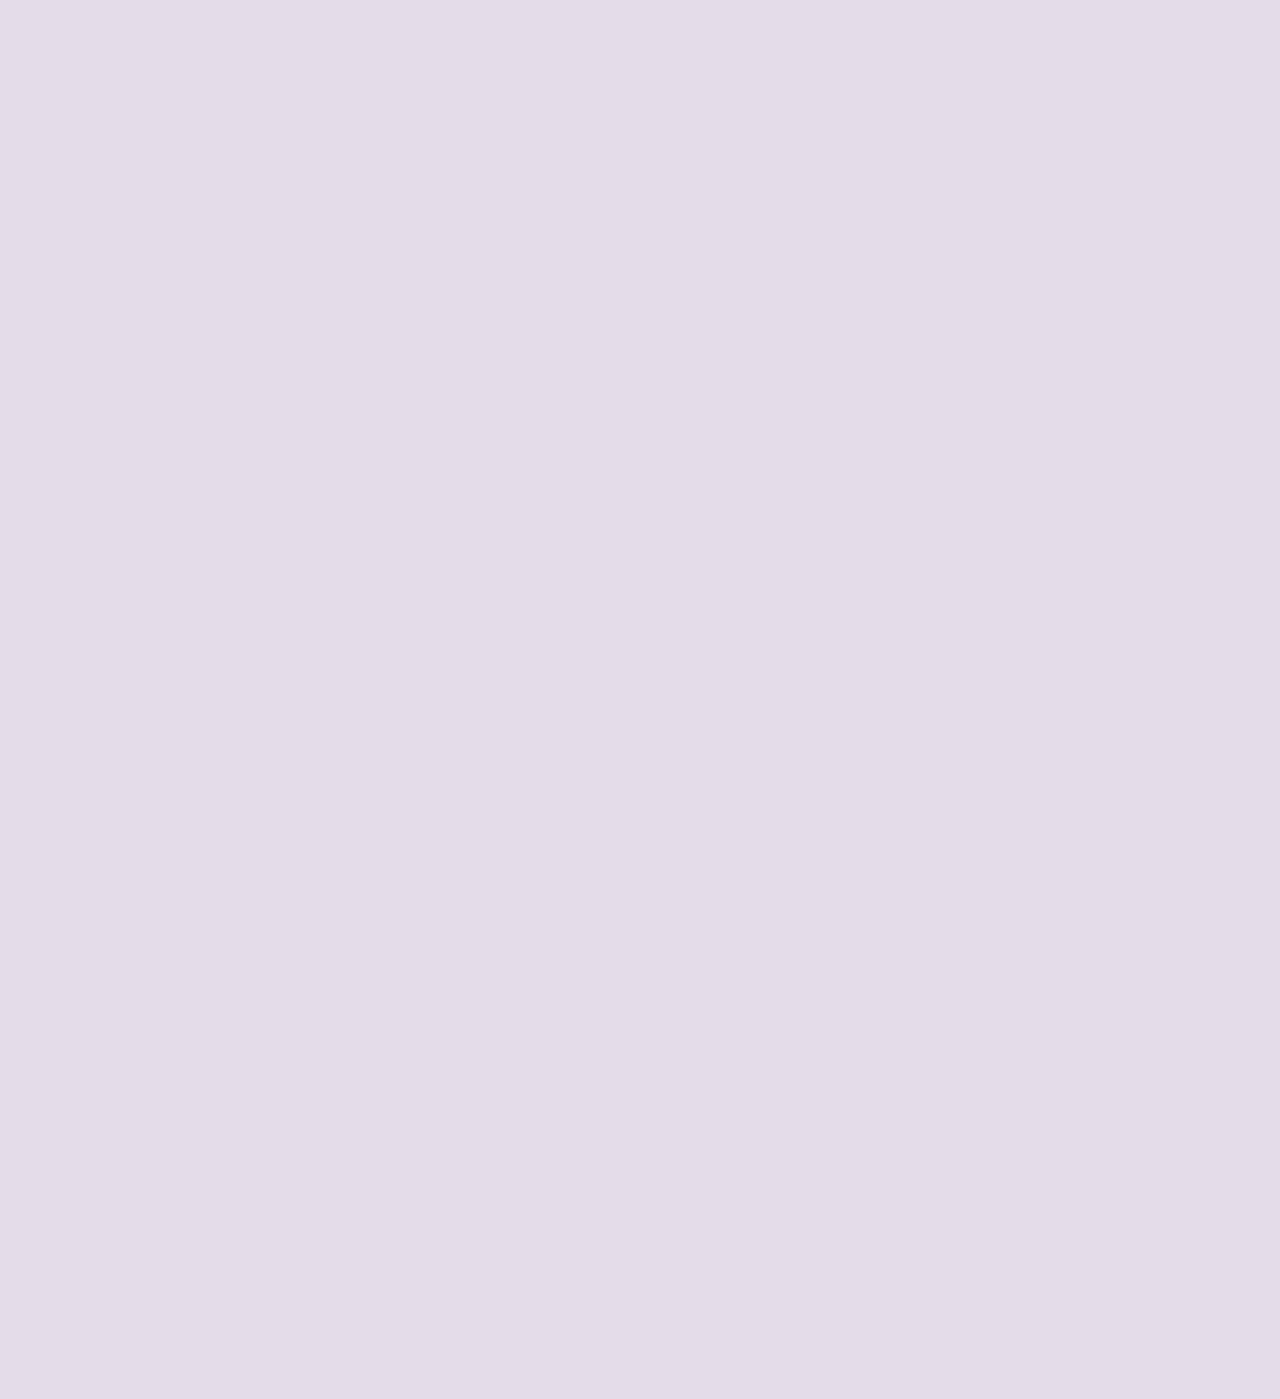
==== testimonials.html @ 86230a83 "testimonials" ====
<!DOCTYPE html>
<html lang="en">
  <head>
    <meta charset="UTF-8">
    <meta name="viewport" content="width=device-width, initial-scale=1.0">
    <title>code with brooke | tutoring</title>
    <!-- Favicon -->
    <link rel="icon" href="https://raw.githubusercontent.com/brookekelseyryan/brookekelseyryan.github.io/master/assets/images/flowerbb%20copy.jpg" type="image/x-icon" />
    <!-- Font Awesome icons -->
    <link rel="stylesheet" href="https://use.fontawesome.com/releases/v5.8.1/css/all.css">
    <!-- Core theme CSS -->
    <link rel="stylesheet" href="style.css">
  </head>

  <body>
    <!-- Parallax Pixel Background Animation -->
    <!-- <section class="animated-background">
      <div id="stars1"></div>
      <div id="stars2"></div>
      <div id="stars3"></div>
    </section> -->
    <!-- End of Parallax Pixel Background Animation -->

    <a id="profilePicture" href="/index.html">
      <img src="https://raw.githubusercontent.com/brookekelseyryan/brookekelseyryan.github.io/master/assets/images/brooke_avatar.jpg" alt="Profile Picture">
    </a>

    <div class="overlay" >
      <div >
        <div >
          <a href="http://127.0.0.1:5500/index.html" >
            <img src="https://raw.githubusercontent.com/brookekelseyryan/brookekelseyryan.github.io/master/assets/images/brooke_avatar.jpg" alt="Profile Picture">
          </a>
        </div>
        <!-- <div class="popup-quote">
          welcome to my tutoring and coaching page! 
        </div>
        <a class="popup-close" onclick="history.back()">&times;</a> -->
      </div>
    </div>

    <div id="userName">
      code with brooke
    </div>

    <div id="about">
        testimonials
    </div>

    <div id="list">
      <li id="listElt"> "Ms. Ryan’s cadence when expressing herself and articulating her ideas are stellar. She is a master in
        presenting clear concepts, leading results-oriented discussions, modeling technical concepts, and creating
        a path for student understanding...I believe there are some who “teach” and there are others who are “called.” Ms. Ryan is definitely
        “called” to be an educator. Her compassion for students, commitment to her own academic and
        professional growth, and her acts of service and leadership make her an excellent candidate and veritable
        contributor to Computer Science research and education." <em>Girls Who Code Supervisor, Summer Immersion Program</em></li>

        <li id="listElt"> 
            "Brooke is an amazing tutor, and it was a pleasure working with her. She was very nice and considerate, treating my questions seriously and taking the time to make sure I understood core concepts. She was relatable and made me feel at ease throughout the session, which helped me to learn better overall. Overall, I highly recommend her and would book another session! Thank you."
            <em>Mark R., Wyzant</em>
        </li>

        <li id="listElt">
            "Thank you so much for giving me the ability to code. Without you, I wouldn't even know that this is a possible career path for me. You have created such a wonderful environment that I'm going to miss so much."
            <em>Girls Who Code student, Summer Immersion Program</em>
        </li>

        <li id="listElt">
            "Brooke excels at teaching in a way that is accessible and understood by a lot of
            students." <em>UCI student TA review</em>
        </li>
        <li id="listElt">
            "Brooke has many strengths. She was very enthusiastic about helping students and
            teaching the class. She explained concepts clearly and
            frequently encouraged people in class to participate. She always made sure to ask if
            anyone had any questions. She included interactive exercises in her mini
            lectures/presentations." <em>UCI graduate student TA review</em>
        </li>
    </div>

    <div id="links">
        <!-- <a class="link" href="https://is.gd/CDxuYU" target="_blank">
          <i class="fas fa-money-bill-wave">&nbsp;</i>get $40 off first Wyzant lesson
        </a> -->
        <a class="link" href="https://is.gd/CDxuYU" target="_blank">
          <img id="icon" src="/assets/img/wyzant.png">get $40 off first Wyzant lesson
        </a>
        <a class="link" href="https://www.wyzant.com/Tutors/codewithbrooke" target="_blank">
          <img id="icon" src="/assets/img/wyzant.png">book on Wyzant
        </a>
        <!-- <a class="link" href="https://twitter.com/johnggli" target="_blank">
          <img id="icon" src="/assets/img/calendly.png">book with calendly
        </a> -->
        <a class="link" href="https://app.reclaim.ai/m/codewithbrooke" target="_blank">
          <i class="fas fa-calendar-alt">&nbsp;</i>book a session on my calendar
        </a>
        <a class="link" href="https://brookekryan.com/teaching/index.html" target="_blank">
          <i class="fas fa-graduation-cap">&nbsp;</i>see my teaching experience
        </a>
        <a class="link" href="https://www.linkedin.com/in/brookekryan/" target="_blank">
          <i class="fab fa-linkedin">&nbsp;</i>see my resumé
        </a>
        <!-- <a class="link" href="/cancellation.html">
          <i class="fas fa-calendar-times">&nbsp;</i>cancellation policies
        </a> -->
      </div>


    
  </body>
</html>
---- style.css ----
@import url('https://fonts.googleapis.com/css2?family=Karla:wght@400;700&family=Space+Mono:wght@400;700&display=swap');

:root {
    --bgColor: #e4dde9;
    --bgColor2: #FFf;
    --accentColor: #000000;
    --font: 'Space Mono';
    /* --font: 'Karla', sans-serif; */
    --delay: .3s;
}

body {
    margin: 0;
    padding: 0;
    min-height: 100vh;
    font-family: var(--font);
    background: #e4dde9;
    /* background: radial-gradient(ellipse at bottom, var(--bgColor) 0%, var(--bgColor2) 100%); */
    /* background-image: url('https://bit.ly/3nFVqJh'); */
    opacity: 0;
    animation: 1s ease-out var(--delay) 1 transitionAnimation; /* duration/timing-function/delay/iterations/name */
    animation-fill-mode: forwards;
    background-repeat: no-repeat;
    background-size: cover;
    position: relative;
}

#profilePicture, #profilePicture img {
    position: relative;
    width: 96px;
    height: 96px;
    display: block;
    margin: 40px auto 20px;
    border-radius: 50%;
    -webkit-tap-highlight-color: transparent;
}

#userName {
    color: var(--accentColor);
    font-size: 1.5rem;
    margin-bottom:10px;
    font-weight: bold;
    line-height: 1.25;
    display: block;
    font-family: var(--font);
    width: 100%;
    text-align: center;
    text-decoration: none;
}

#about {
    color: var(--accentColor);
    font-size: 1rem;
    /* font-weight: bold; */
    line-height: 1.25;
    display: block;
    font-family: var(--font);
    width: 100%;
    text-align: center;
    text-decoration: none;
}

#list {
    max-width: 675px;
    width: auto;
    display: block;
    margin: 27px auto;
}

#listElt {
    margin-bottom: 20px;
    /* padding-bottom: 20px; */
}

#links {
    max-width: 675px;
    width: auto;
    display: block;
    margin: 27px auto;
}

.link {
    position: relative;
    background-color: #FFF;
    color: var(--accentColor);
    border: solid var(--accentColor) 2px;
    border-radius: 10px;
    box-shadow: rgb(0, 0, 0) 8px 8px 0px 0px;
    font-size: 1rem;
    text-align: center;
    display: block;
    margin-left: 10px;
    margin-right: 10px;
    margin-bottom: 20px;
    padding: 10px; /* 17px */
    text-decoration: none;
    /* transition: all .25s cubic-bezier(.08, .59, .29, .99); */
    -webkit-tap-highlight-color: transparent;
}

@media (hover: hover) {
    .link:hover {
        /* background-color: var(--accentColor);
        color: var(--bgColor2); */
        transform:translate(4px,4px);
        box-shadow: rgb(0, 0, 0) 4px 4px 0px 0px;
    }
}

.link:active {
    background-color: var(--accentColor);
    color: var(--bgColor2);
}

#icon {
    /* position: relative; */
    width: 26px;
    border-radius: 50%;
    vertical-align:middle;
    display: inline;
    margin-right: 5px;
    /* margin-right: 40px; */
    /* height: 26px; */
    /* display: block; */
    /* margin: auto; */
    /* /* border-radius: 50%; */
    /* max-width: 40px; */ 
    /* width: 26px;
    margin-left: 40px;
    margin-top: 5px; */
}

#hashtag {
    position: relative;
    padding-bottom: 20px;
    color: var(--accentColor);
    font-size: 1rem;
    display: block;
    font-family: var(--font);
    width: 100%;
    text-align: center;

    /*  animation   */
    overflow: hidden;
    background: linear-gradient(90deg, var(--bgColor), var(--accentColor), var(--bgColor));
    background-repeat: no-repeat;
    background-size: 80%;
    animation: animate 3s linear var(--delay) infinite;
    -webkit-background-clip: text;
    background-clip: text;
    -webkit-text-fill-color: rgba(255, 255, 255, 0);
}


/*-------------------------animations-----------------------*/
@keyframes transitionAnimation {
    0% {
        opacity: 0;
        transform: translateY(-10px);
    }
    100% {
        opacity: 1;
        transform: translateY(0);
    }
}

@keyframes animate {
    0% {
      background-position: -500%;
    }
    100% {
      background-position: 500%;
    }
}

@keyframes animStar {
    from {
        transform: translateY(0px);
    }
    to {
        transform: translateY(-2000px);
    }
}


/*-------------------------popup------------------------*/
/* credits: https://www.youtube.com/watch?v=lAS2glU0xlc */
.overlay {
    display: flex;
    align-items: center;
    justify-content: center;
    position: fixed;
    top: 0;
    bottom: 0;
    left: 0;
    right: 0;
    background-color: rgba(0, 0, 0, 0.7);
    z-index: 2;
    visibility: hidden;
    opacity: 0;
    overflow: hidden;
    transition: .5s ease-in-out;
}

.popup {
    /* position: relative;
    top: -43%;
    /* right: -100vh; */
    display: flex;
    flex-direction: column;
    align-items: center;
    max-width: 400px;
    /* max-height: 500px; */
    width: auto;
    height: auto;
    margin: 56px;
    background-color: var(--bgColor);
    /* transform: rotate(32deg); */
    transform: scale(0);
    transition: .5s ease-in-out; */
}

.popup-quote {
    font-family : Baskerville, Georgia, serif;
    font-style : italic;
    position: flex;
    color: var(--accentColor);
    padding: 20px;
    text-align: center;
    font-size: 1rem;
}

.popup-photo {
    display: flex;
    width: 100%;
    height: 100%;
}

.popup-photo img {
    width: 100%;
    height: 100%;
}

.overlay:target {
    visibility: visible;
    opacity: 1;
}

.overlay:target .popup {
    /* transform: scale(1);
    top: 0; */
    /* right: 0; */
    /* transform: rotate(0); */
}

.popup-close {
    position: absolute;
    right: -1rem;
    top: -1rem;
    width: 3rem;
    height: 3rem;
    font-size: 1.7rem;
    font-weight: 400;
    border-radius: 100%;
    background-color: var(--bgColor);
    z-index: 4;
    color: var(--accentColor);
    line-height: 2.7rem;
    text-align: center;
    cursor: pointer;
    text-decoration: none;
    -webkit-tap-highlight-color: transparent;
}

@media (hover: hover) {
    .popup-close:hover {
        background-color: var(--accentColor);
        color: var(--bgColor);
    }
}

.popup-close:active {
    background-color: var(--accentColor);
    color: var(--bgColor);
}


/*-----------------------parallax-----------------------*/
/* credits: https://www.youtube.com/watch?v=aywzn9cf-_U */
#stars1 {
    width: 1px;
    height: 1px;
    background: transparent;
    animation: animStar 120s linear infinite;

    box-shadow: 779px 1331px #fff, 324px 42px #fff, 303px 586px #fff,
    1312px 276px #fff, 451px 625px #fff, 521px 1931px #fff, 1087px 1871px #fff,
    36px 1546px #fff, 132px 934px #fff, 1698px 901px #fff, 1418px 664px #fff,
    1448px 1157px #fff, 1084px 232px #fff, 347px 1776px #fff, 1722px 243px #fff,
    1629px 835px #fff, 479px 969px #fff, 1231px 960px #fff, 586px 384px #fff,
    164px 527px #fff, 8px 646px #fff, 1150px 1126px #fff, 665px 1357px #fff,
    1556px 1982px #fff, 1260px 1961px #fff, 1675px 1741px #fff,
    1843px 1514px #fff, 718px 1628px #fff, 242px 1343px #fff, 1497px 1880px #fff,
    1364px 230px #fff, 1739px 1302px #fff, 636px 959px #fff, 304px 686px #fff,
    614px 751px #fff, 1935px 816px #fff, 1428px 60px #fff, 355px 335px #fff,
    1594px 158px #fff, 90px 60px #fff, 1553px 162px #fff, 1239px 1825px #fff,
    1945px 587px #fff, 749px 1785px #fff, 1987px 1172px #fff, 1301px 1237px #fff,
    1039px 342px #fff, 1585px 1481px #fff, 995px 1048px #fff, 524px 932px #fff,
    214px 413px #fff, 1701px 1300px #fff, 1037px 1613px #fff, 1871px 996px #fff,
    1360px 1635px #fff, 1110px 1313px #fff, 412px 1783px #fff, 1949px 177px #fff,
    903px 1854px #fff, 700px 1936px #fff, 378px 125px #fff, 308px 834px #fff,
    1118px 962px #fff, 1350px 1929px #fff, 781px 1811px #fff, 561px 137px #fff,
    757px 1148px #fff, 1670px 1979px #fff, 343px 739px #fff, 945px 795px #fff,
    576px 1903px #fff, 1078px 1436px #fff, 1583px 450px #fff, 1366px 474px #fff,
    297px 1873px #fff, 192px 162px #fff, 1624px 1633px #fff, 59px 453px #fff,
    82px 1872px #fff, 1933px 498px #fff, 1966px 1974px #fff, 1975px 1688px #fff,
    779px 314px #fff, 1858px 1543px #fff, 73px 1507px #fff, 1693px 975px #fff,
    1683px 108px #fff, 1768px 1654px #fff, 654px 14px #fff, 494px 171px #fff,
    1689px 1895px #fff, 1660px 263px #fff, 1031px 903px #fff, 1203px 1393px #fff,
    1333px 1421px #fff, 1113px 41px #fff, 1206px 1645px #fff, 1325px 1635px #fff,
    142px 388px #fff, 572px 215px #fff, 1535px 296px #fff, 1419px 407px #fff,
    1379px 1003px #fff, 329px 469px #fff, 1791px 1652px #fff, 935px 1802px #fff,
    1330px 1820px #fff, 421px 1933px #fff, 828px 365px #fff, 275px 316px #fff,
    707px 960px #fff, 1605px 1554px #fff, 625px 58px #fff, 717px 1697px #fff,
    1669px 246px #fff, 1925px 322px #fff, 1154px 1803px #fff, 1929px 295px #fff,
    1248px 240px #fff, 1045px 1755px #fff, 166px 942px #fff, 1888px 1773px #fff,
    678px 1963px #fff, 1370px 569px #fff, 1974px 1400px #fff, 1786px 460px #fff,
    51px 307px #fff, 784px 1400px #fff, 730px 1258px #fff, 1712px 393px #fff,
    416px 170px #fff, 1797px 1932px #fff, 572px 219px #fff, 1557px 1856px #fff,
    218px 8px #fff, 348px 1334px #fff, 469px 413px #fff, 385px 1738px #fff,
    1357px 1818px #fff, 240px 942px #fff, 248px 1847px #fff, 1535px 806px #fff,
    236px 1514px #fff, 1429px 1556px #fff, 73px 1633px #fff, 1398px 1121px #fff,
    671px 1301px #fff, 1404px 1663px #fff, 740px 1018px #fff, 1600px 377px #fff,
    785px 514px #fff, 112px 1084px #fff, 1915px 1887px #fff, 1463px 1848px #fff,
    687px 1115px #fff, 1268px 1768px #fff, 1729px 1425px #fff,
    1284px 1022px #fff, 801px 974px #fff, 1975px 1317px #fff, 1354px 834px #fff,
    1446px 1484px #fff, 1283px 1786px #fff, 11px 523px #fff, 1842px 236px #fff,
    1355px 654px #fff, 429px 7px #fff, 1033px 1128px #fff, 157px 297px #fff,
    545px 635px #fff, 52px 1080px #fff, 827px 1520px #fff, 1121px 490px #fff,
    9px 309px #fff, 1744px 1586px #fff, 1014px 417px #fff, 1534px 524px #fff,
    958px 552px #fff, 1403px 1496px #fff, 387px 703px #fff, 1522px 548px #fff,
    1355px 282px #fff, 1532px 601px #fff, 1838px 790px #fff, 290px 259px #fff,
    295px 598px #fff, 1601px 539px #fff, 1561px 1272px #fff, 34px 1922px #fff,
    1024px 543px #fff, 467px 369px #fff, 722px 333px #fff, 1976px 1255px #fff,
    766px 983px #fff, 1582px 1285px #fff, 12px 512px #fff, 617px 1410px #fff,
    682px 577px #fff, 1334px 1438px #fff, 439px 327px #fff, 1617px 1661px #fff,
    673px 129px #fff, 794px 941px #fff, 1386px 1902px #fff, 37px 1353px #fff,
    1467px 1353px #fff, 416px 18px #fff, 187px 344px #fff, 200px 1898px #fff,
    1491px 1619px #fff, 811px 347px #fff, 924px 1827px #fff, 945px 217px #fff,
    1735px 1228px #fff, 379px 1890px #fff, 79px 761px #fff, 825px 1837px #fff,
    1980px 1558px #fff, 1308px 1573px #fff, 1488px 1726px #fff,
    382px 1208px #fff, 522px 595px #fff, 1277px 1898px #fff, 354px 552px #fff,
    161px 1784px #fff, 614px 251px #fff, 526px 1576px #fff, 17px 212px #fff,
    179px 996px #fff, 467px 1208px #fff, 1944px 1838px #fff, 1140px 1093px #fff,
    858px 1007px #fff, 200px 1064px #fff, 423px 1964px #fff, 1945px 439px #fff,
    1377px 689px #fff, 1120px 1437px #fff, 1876px 668px #fff, 907px 1324px #fff,
    343px 1976px #fff, 1816px 1501px #fff, 1849px 177px #fff, 647px 91px #fff,
    1984px 1012px #fff, 1336px 1300px #fff, 128px 648px #fff, 305px 1060px #fff,
    1324px 826px #fff, 1263px 1314px #fff, 1801px 629px #fff, 1614px 1555px #fff,
    1634px 90px #fff, 1603px 452px #fff, 891px 1984px #fff, 1556px 1906px #fff,
    121px 68px #fff, 1676px 1714px #fff, 516px 936px #fff, 1947px 1492px #fff,
    1455px 1519px #fff, 45px 602px #fff, 205px 1039px #fff, 793px 172px #fff,
    1562px 1739px #fff, 1056px 110px #fff, 1512px 379px #fff, 1795px 1621px #fff,
    1848px 607px #fff, 262px 1719px #fff, 477px 991px #fff, 483px 883px #fff,
    1239px 1197px #fff, 1496px 647px #fff, 1649px 25px #fff, 1491px 1946px #fff,
    119px 996px #fff, 179px 1472px #fff, 1341px 808px #fff, 1565px 1700px #fff,
    407px 1544px #fff, 1754px 357px #fff, 1288px 981px #fff, 902px 1997px #fff,
    1755px 1668px #fff, 186px 877px #fff, 1202px 1882px #fff, 461px 1213px #fff,
    1400px 748px #fff, 1969px 1899px #fff, 809px 522px #fff, 514px 1219px #fff,
    374px 275px #fff, 938px 1973px #fff, 357px 552px #fff, 144px 1722px #fff,
    1572px 912px #fff, 402px 1858px #fff, 1544px 1195px #fff, 667px 1257px #fff,
    727px 1496px #fff, 993px 232px #fff, 1772px 313px #fff, 1040px 1590px #fff,
    1204px 1973px #fff, 1268px 79px #fff, 1555px 1048px #fff, 986px 1707px #fff,
    978px 1710px #fff, 713px 360px #fff, 407px 863px #fff, 461px 736px #fff,
    284px 1608px #fff, 103px 430px #fff, 1283px 1319px #fff, 977px 1186px #fff,
    1966px 1516px #fff, 1287px 1129px #fff, 70px 1098px #fff, 1189px 889px #fff,
    1126px 1734px #fff, 309px 1292px #fff, 879px 764px #fff, 65px 473px #fff,
    1003px 1959px #fff, 658px 791px #fff, 402px 1576px #fff, 35px 622px #fff,
    529px 1589px #fff, 164px 666px #fff, 1876px 1290px #fff, 1541px 526px #fff,
    270px 1297px #fff, 440px 865px #fff, 1500px 802px #fff, 182px 1754px #fff,
    1264px 892px #fff, 272px 1249px #fff, 1289px 1535px #fff, 190px 1646px #fff,
    955px 242px #fff, 1456px 1597px #fff, 1727px 1983px #fff, 635px 801px #fff,
    226px 455px #fff, 1396px 1710px #fff, 849px 1863px #fff, 237px 1264px #fff,
    839px 140px #fff, 1122px 735px #fff, 1280px 15px #fff, 1318px 242px #fff,
    1819px 1148px #fff, 333px 1392px #fff, 1949px 553px #fff, 1878px 1332px #fff,
    467px 548px #fff, 1812px 1082px #fff, 1067px 193px #fff, 243px 156px #fff,
    483px 1616px #fff, 1714px 933px #fff, 759px 1800px #fff, 1822px 995px #fff,
    1877px 572px #fff, 581px 1084px #fff, 107px 732px #fff, 642px 1837px #fff,
    166px 1493px #fff, 1555px 198px #fff, 819px 307px #fff, 947px 345px #fff,
    827px 224px #fff, 927px 1394px #fff, 540px 467px #fff, 1093px 405px #fff,
    1140px 927px #fff, 130px 529px #fff, 33px 1980px #fff, 1147px 1663px #fff,
    1616px 1436px #fff, 528px 710px #fff, 798px 1100px #fff, 505px 1480px #fff,
    899px 641px #fff, 1909px 1949px #fff, 1311px 964px #fff, 979px 1301px #fff,
    1393px 969px #fff, 1793px 1886px #fff, 292px 357px #fff, 1196px 1718px #fff,
    1290px 1994px #fff, 537px 1973px #fff, 1181px 1674px #fff,
    1740px 1566px #fff, 1307px 265px #fff, 922px 522px #fff, 1892px 472px #fff,
    384px 1746px #fff, 392px 1098px #fff, 647px 548px #fff, 390px 1498px #fff,
    1246px 138px #fff, 730px 876px #fff, 192px 1472px #fff, 1790px 1789px #fff,
    928px 311px #fff, 1253px 1647px #fff, 747px 1921px #fff, 1561px 1025px #fff,
    1533px 1292px #fff, 1985px 195px #fff, 728px 729px #fff, 1712px 1936px #fff,
    512px 1717px #fff, 1528px 483px #fff, 313px 1642px #fff, 281px 1849px #fff,
    1212px 799px #fff, 435px 1191px #fff, 1422px 611px #fff, 1718px 1964px #fff,
    411px 944px #fff, 210px 636px #fff, 1502px 1295px #fff, 1434px 349px #fff,
    769px 60px #fff, 747px 1053px #fff, 789px 504px #fff, 1436px 1264px #fff,
    1893px 1225px #fff, 1394px 1788px #fff, 1108px 1317px #fff,
    1673px 1395px #fff, 854px 1010px #fff, 1705px 80px #fff, 1858px 148px #fff,
    1729px 344px #fff, 1388px 664px #fff, 895px 406px #fff, 1479px 157px #fff,
    1441px 1157px #fff, 552px 1900px #fff, 516px 364px #fff, 1647px 189px #fff,
    1427px 1071px #fff, 785px 729px #fff, 1080px 1710px #fff, 504px 204px #fff,
    1177px 1622px #fff, 657px 34px #fff, 1296px 1099px #fff, 248px 180px #fff,
    1212px 1568px #fff, 667px 1562px #fff, 695px 841px #fff, 1608px 1247px #fff,
    751px 882px #fff, 87px 167px #fff, 607px 1368px #fff, 1363px 1203px #fff,
    1836px 317px #fff, 1668px 1703px #fff, 830px 1154px #fff, 1721px 1398px #fff,
    1601px 1280px #fff, 976px 874px #fff, 1743px 254px #fff, 1020px 1815px #fff,
    1670px 1766px #fff, 1890px 735px #fff, 1379px 136px #fff, 1864px 695px #fff,
    206px 965px #fff, 1404px 1932px #fff, 1923px 1360px #fff, 247px 682px #fff,
    519px 1708px #fff, 645px 750px #fff, 1164px 1204px #fff, 834px 323px #fff,
    172px 1350px #fff, 213px 972px #fff, 1837px 190px #fff, 285px 1806px #fff,
    1047px 1299px #fff, 1548px 825px #fff, 1730px 324px #fff, 1346px 1909px #fff,
    772px 270px #fff, 345px 1190px #fff, 478px 1433px #fff, 1479px 25px #fff,
    1994px 1830px #fff, 1744px 732px #fff, 20px 1635px #fff, 690px 1795px #fff,
    1594px 569px #fff, 579px 245px #fff, 1398px 733px #fff, 408px 1352px #fff,
    1774px 120px #fff, 1152px 1370px #fff, 1698px 1810px #fff, 710px 1450px #fff,
    665px 286px #fff, 493px 1720px #fff, 786px 5px #fff, 637px 1140px #fff,
    764px 324px #fff, 927px 310px #fff, 938px 1424px #fff, 1884px 744px #fff,
    913px 462px #fff, 1831px 1936px #fff, 1527px 249px #fff, 36px 1381px #fff,
    1597px 581px #fff, 1530px 355px #fff, 949px 459px #fff, 799px 828px #fff,
    242px 1471px #fff, 654px 797px #fff, 796px 594px #fff, 1365px 678px #fff,
    752px 23px #fff, 1630px 541px #fff, 982px 72px #fff, 1733px 1831px #fff,
    21px 412px #fff, 775px 998px #fff, 335px 1945px #fff, 264px 583px #fff,
    158px 1311px #fff, 528px 164px #fff, 1978px 574px #fff, 717px 1203px #fff,
    734px 1591px #fff, 1555px 820px #fff, 16px 1943px #fff, 1625px 1177px #fff,
    1236px 690px #fff, 1585px 1590px #fff, 1737px 1728px #fff, 721px 698px #fff,
    1804px 1186px #fff, 166px 980px #fff, 1850px 230px #fff, 330px 1712px #fff,
    95px 797px #fff, 1948px 1078px #fff, 469px 939px #fff, 1269px 1899px #fff,
    955px 1220px #fff, 1137px 1075px #fff, 312px 1293px #fff, 986px 1762px #fff,
    1103px 1238px #fff, 428px 1993px #fff, 355px 570px #fff, 977px 1836px #fff,
    1395px 1092px #fff, 276px 913px #fff, 1743px 656px #fff, 773px 502px #fff,
    1686px 1322px #fff, 1516px 1945px #fff, 1334px 501px #fff, 266px 156px #fff,
    455px 655px #fff, 798px 72px #fff, 1059px 1259px #fff, 1402px 1687px #fff,
    236px 1329px #fff, 1455px 786px #fff, 146px 1228px #fff, 1851px 823px #fff,
    1062px 100px #fff, 1220px 953px #fff, 20px 1826px #fff, 36px 1063px #fff,
    1525px 338px #fff, 790px 1521px #fff, 741px 1099px #fff, 288px 1489px #fff,
    700px 1060px #fff, 390px 1071px #fff, 411px 1036px #fff, 1853px 1072px #fff,
    1446px 1085px #fff, 1164px 874px #fff, 924px 925px #fff, 291px 271px #fff,
    1257px 1964px #fff, 1580px 1352px #fff, 1507px 1216px #fff, 211px 956px #fff,
    985px 1195px #fff, 975px 1640px #fff, 518px 101px #fff, 663px 1395px #fff,
    914px 532px #fff, 145px 1320px #fff, 69px 1397px #fff, 982px 523px #fff,
    257px 725px #fff, 1599px 831px #fff, 1636px 1513px #fff, 1250px 1158px #fff,
    1132px 604px #fff, 183px 102px #fff, 1057px 318px #fff, 1247px 1835px #fff,
    1983px 1110px #fff, 1077px 1455px #fff, 921px 1770px #fff, 806px 1350px #fff,
    1938px 1992px #fff, 855px 1260px #fff, 902px 1345px #fff, 658px 1908px #fff,
    1845px 679px #fff, 712px 1482px #fff, 595px 950px #fff, 1784px 1992px #fff,
    1847px 1785px #fff, 691px 1004px #fff, 175px 1179px #fff, 1666px 1911px #fff,
    41px 61px #fff, 971px 1080px #fff, 1830px 1450px #fff, 1351px 1518px #fff,
    1257px 99px #fff, 1395px 1498px #fff, 1117px 252px #fff, 1779px 597px #fff,
    1346px 729px #fff, 1108px 1144px #fff, 402px 691px #fff, 72px 496px #fff,
    1673px 1604px #fff, 1497px 974px #fff, 1865px 1664px #fff, 88px 806px #fff,
    918px 77px #fff, 244px 1118px #fff, 256px 1820px #fff, 1851px 1840px #fff,
    605px 1851px #fff, 634px 383px #fff, 865px 37px #fff, 943px 1024px #fff,
    1951px 177px #fff, 1097px 523px #fff, 985px 1700px #fff, 1243px 122px #fff,
    768px 1070px #fff, 468px 194px #fff, 320px 1867px #fff, 1850px 185px #fff,
    380px 1616px #fff, 468px 1294px #fff, 1122px 1743px #fff, 884px 299px #fff,
    1300px 1917px #fff, 1860px 396px #fff, 1270px 990px #fff, 529px 733px #fff,
    1975px 1347px #fff, 1885px 685px #fff, 226px 506px #fff, 651px 878px #fff,
    1323px 680px #fff, 1284px 680px #fff, 238px 1967px #fff, 911px 174px #fff,
    1111px 521px #fff, 1150px 85px #fff, 794px 502px #fff, 484px 1856px #fff,
    1809px 368px #fff, 112px 953px #fff, 590px 1009px #fff, 1655px 311px #fff,
    100px 1026px #fff, 1803px 352px #fff, 865px 306px #fff, 1077px 1019px #fff,
    1335px 872px #fff, 1647px 1298px #fff, 1233px 1387px #fff, 698px 1036px #fff,
    659px 1860px #fff, 388px 1412px #fff, 1212px 458px #fff, 755px 1468px #fff,
    696px 1654px #fff, 1144px 60px #fff;
}

#stars1:after {
    content: '';
    position: absolute;
    top: auto;
    width: 1px;
    height: 1px;
    background: transparent;

    box-shadow: 779px 1331px #fff, 324px 42px #fff, 303px 586px #fff,
    1312px 276px #fff, 451px 625px #fff, 521px 1931px #fff, 1087px 1871px #fff,
    36px 1546px #fff, 132px 934px #fff, 1698px 901px #fff, 1418px 664px #fff,
    1448px 1157px #fff, 1084px 232px #fff, 347px 1776px #fff, 1722px 243px #fff,
    1629px 835px #fff, 479px 969px #fff, 1231px 960px #fff, 586px 384px #fff,
    164px 527px #fff, 8px 646px #fff, 1150px 1126px #fff, 665px 1357px #fff,
    1556px 1982px #fff, 1260px 1961px #fff, 1675px 1741px #fff,
    1843px 1514px #fff, 718px 1628px #fff, 242px 1343px #fff, 1497px 1880px #fff,
    1364px 230px #fff, 1739px 1302px #fff, 636px 959px #fff, 304px 686px #fff,
    614px 751px #fff, 1935px 816px #fff, 1428px 60px #fff, 355px 335px #fff,
    1594px 158px #fff, 90px 60px #fff, 1553px 162px #fff, 1239px 1825px #fff,
    1945px 587px #fff, 749px 1785px #fff, 1987px 1172px #fff, 1301px 1237px #fff,
    1039px 342px #fff, 1585px 1481px #fff, 995px 1048px #fff, 524px 932px #fff,
    214px 413px #fff, 1701px 1300px #fff, 1037px 1613px #fff, 1871px 996px #fff,
    1360px 1635px #fff, 1110px 1313px #fff, 412px 1783px #fff, 1949px 177px #fff,
    903px 1854px #fff, 700px 1936px #fff, 378px 125px #fff, 308px 834px #fff,
    1118px 962px #fff, 1350px 1929px #fff, 781px 1811px #fff, 561px 137px #fff,
    757px 1148px #fff, 1670px 1979px #fff, 343px 739px #fff, 945px 795px #fff,
    576px 1903px #fff, 1078px 1436px #fff, 1583px 450px #fff, 1366px 474px #fff,
    297px 1873px #fff, 192px 162px #fff, 1624px 1633px #fff, 59px 453px #fff,
    82px 1872px #fff, 1933px 498px #fff, 1966px 1974px #fff, 1975px 1688px #fff,
    779px 314px #fff, 1858px 1543px #fff, 73px 1507px #fff, 1693px 975px #fff,
    1683px 108px #fff, 1768px 1654px #fff, 654px 14px #fff, 494px 171px #fff,
    1689px 1895px #fff, 1660px 263px #fff, 1031px 903px #fff, 1203px 1393px #fff,
    1333px 1421px #fff, 1113px 41px #fff, 1206px 1645px #fff, 1325px 1635px #fff,
    142px 388px #fff, 572px 215px #fff, 1535px 296px #fff, 1419px 407px #fff,
    1379px 1003px #fff, 329px 469px #fff, 1791px 1652px #fff, 935px 1802px #fff,
    1330px 1820px #fff, 421px 1933px #fff, 828px 365px #fff, 275px 316px #fff,
    707px 960px #fff, 1605px 1554px #fff, 625px 58px #fff, 717px 1697px #fff,
    1669px 246px #fff, 1925px 322px #fff, 1154px 1803px #fff, 1929px 295px #fff,
    1248px 240px #fff, 1045px 1755px #fff, 166px 942px #fff, 1888px 1773px #fff,
    678px 1963px #fff, 1370px 569px #fff, 1974px 1400px #fff, 1786px 460px #fff,
    51px 307px #fff, 784px 1400px #fff, 730px 1258px #fff, 1712px 393px #fff,
    416px 170px #fff, 1797px 1932px #fff, 572px 219px #fff, 1557px 1856px #fff,
    218px 8px #fff, 348px 1334px #fff, 469px 413px #fff, 385px 1738px #fff,
    1357px 1818px #fff, 240px 942px #fff, 248px 1847px #fff, 1535px 806px #fff,
    236px 1514px #fff, 1429px 1556px #fff, 73px 1633px #fff, 1398px 1121px #fff,
    671px 1301px #fff, 1404px 1663px #fff, 740px 1018px #fff, 1600px 377px #fff,
    785px 514px #fff, 112px 1084px #fff, 1915px 1887px #fff, 1463px 1848px #fff,
    687px 1115px #fff, 1268px 1768px #fff, 1729px 1425px #fff,
    1284px 1022px #fff, 801px 974px #fff, 1975px 1317px #fff, 1354px 834px #fff,
    1446px 1484px #fff, 1283px 1786px #fff, 11px 523px #fff, 1842px 236px #fff,
    1355px 654px #fff, 429px 7px #fff, 1033px 1128px #fff, 157px 297px #fff,
    545px 635px #fff, 52px 1080px #fff, 827px 1520px #fff, 1121px 490px #fff,
    9px 309px #fff, 1744px 1586px #fff, 1014px 417px #fff, 1534px 524px #fff,
    958px 552px #fff, 1403px 1496px #fff, 387px 703px #fff, 1522px 548px #fff,
    1355px 282px #fff, 1532px 601px #fff, 1838px 790px #fff, 290px 259px #fff,
    295px 598px #fff, 1601px 539px #fff, 1561px 1272px #fff, 34px 1922px #fff,
    1024px 543px #fff, 467px 369px #fff, 722px 333px #fff, 1976px 1255px #fff,
    766px 983px #fff, 1582px 1285px #fff, 12px 512px #fff, 617px 1410px #fff,
    682px 577px #fff, 1334px 1438px #fff, 439px 327px #fff, 1617px 1661px #fff,
    673px 129px #fff, 794px 941px #fff, 1386px 1902px #fff, 37px 1353px #fff,
    1467px 1353px #fff, 416px 18px #fff, 187px 344px #fff, 200px 1898px #fff,
    1491px 1619px #fff, 811px 347px #fff, 924px 1827px #fff, 945px 217px #fff,
    1735px 1228px #fff, 379px 1890px #fff, 79px 761px #fff, 825px 1837px #fff,
    1980px 1558px #fff, 1308px 1573px #fff, 1488px 1726px #fff,
    382px 1208px #fff, 522px 595px #fff, 1277px 1898px #fff, 354px 552px #fff,
    161px 1784px #fff, 614px 251px #fff, 526px 1576px #fff, 17px 212px #fff,
    179px 996px #fff, 467px 1208px #fff, 1944px 1838px #fff, 1140px 1093px #fff,
    858px 1007px #fff, 200px 1064px #fff, 423px 1964px #fff, 1945px 439px #fff,
    1377px 689px #fff, 1120px 1437px #fff, 1876px 668px #fff, 907px 1324px #fff,
    343px 1976px #fff, 1816px 1501px #fff, 1849px 177px #fff, 647px 91px #fff,
    1984px 1012px #fff, 1336px 1300px #fff, 128px 648px #fff, 305px 1060px #fff,
    1324px 826px #fff, 1263px 1314px #fff, 1801px 629px #fff, 1614px 1555px #fff,
    1634px 90px #fff, 1603px 452px #fff, 891px 1984px #fff, 1556px 1906px #fff,
    121px 68px #fff, 1676px 1714px #fff, 516px 936px #fff, 1947px 1492px #fff,
    1455px 1519px #fff, 45px 602px #fff, 205px 1039px #fff, 793px 172px #fff,
    1562px 1739px #fff, 1056px 110px #fff, 1512px 379px #fff, 1795px 1621px #fff,
    1848px 607px #fff, 262px 1719px #fff, 477px 991px #fff, 483px 883px #fff,
    1239px 1197px #fff, 1496px 647px #fff, 1649px 25px #fff, 1491px 1946px #fff,
    119px 996px #fff, 179px 1472px #fff, 1341px 808px #fff, 1565px 1700px #fff,
    407px 1544px #fff, 1754px 357px #fff, 1288px 981px #fff, 902px 1997px #fff,
    1755px 1668px #fff, 186px 877px #fff, 1202px 1882px #fff, 461px 1213px #fff,
    1400px 748px #fff, 1969px 1899px #fff, 809px 522px #fff, 514px 1219px #fff,
    374px 275px #fff, 938px 1973px #fff, 357px 552px #fff, 144px 1722px #fff,
    1572px 912px #fff, 402px 1858px #fff, 1544px 1195px #fff, 667px 1257px #fff,
    727px 1496px #fff, 993px 232px #fff, 1772px 313px #fff, 1040px 1590px #fff,
    1204px 1973px #fff, 1268px 79px #fff, 1555px 1048px #fff, 986px 1707px #fff,
    978px 1710px #fff, 713px 360px #fff, 407px 863px #fff, 461px 736px #fff,
    284px 1608px #fff, 103px 430px #fff, 1283px 1319px #fff, 977px 1186px #fff,
    1966px 1516px #fff, 1287px 1129px #fff, 70px 1098px #fff, 1189px 889px #fff,
    1126px 1734px #fff, 309px 1292px #fff, 879px 764px #fff, 65px 473px #fff,
    1003px 1959px #fff, 658px 791px #fff, 402px 1576px #fff, 35px 622px #fff,
    529px 1589px #fff, 164px 666px #fff, 1876px 1290px #fff, 1541px 526px #fff,
    270px 1297px #fff, 440px 865px #fff, 1500px 802px #fff, 182px 1754px #fff,
    1264px 892px #fff, 272px 1249px #fff, 1289px 1535px #fff, 190px 1646px #fff,
    955px 242px #fff, 1456px 1597px #fff, 1727px 1983px #fff, 635px 801px #fff,
    226px 455px #fff, 1396px 1710px #fff, 849px 1863px #fff, 237px 1264px #fff,
    839px 140px #fff, 1122px 735px #fff, 1280px 15px #fff, 1318px 242px #fff,
    1819px 1148px #fff, 333px 1392px #fff, 1949px 553px #fff, 1878px 1332px #fff,
    467px 548px #fff, 1812px 1082px #fff, 1067px 193px #fff, 243px 156px #fff,
    483px 1616px #fff, 1714px 933px #fff, 759px 1800px #fff, 1822px 995px #fff,
    1877px 572px #fff, 581px 1084px #fff, 107px 732px #fff, 642px 1837px #fff,
    166px 1493px #fff, 1555px 198px #fff, 819px 307px #fff, 947px 345px #fff,
    827px 224px #fff, 927px 1394px #fff, 540px 467px #fff, 1093px 405px #fff,
    1140px 927px #fff, 130px 529px #fff, 33px 1980px #fff, 1147px 1663px #fff,
    1616px 1436px #fff, 528px 710px #fff, 798px 1100px #fff, 505px 1480px #fff,
    899px 641px #fff, 1909px 1949px #fff, 1311px 964px #fff, 979px 1301px #fff,
    1393px 969px #fff, 1793px 1886px #fff, 292px 357px #fff, 1196px 1718px #fff,
    1290px 1994px #fff, 537px 1973px #fff, 1181px 1674px #fff,
    1740px 1566px #fff, 1307px 265px #fff, 922px 522px #fff, 1892px 472px #fff,
    384px 1746px #fff, 392px 1098px #fff, 647px 548px #fff, 390px 1498px #fff,
    1246px 138px #fff, 730px 876px #fff, 192px 1472px #fff, 1790px 1789px #fff,
    928px 311px #fff, 1253px 1647px #fff, 747px 1921px #fff, 1561px 1025px #fff,
    1533px 1292px #fff, 1985px 195px #fff, 728px 729px #fff, 1712px 1936px #fff,
    512px 1717px #fff, 1528px 483px #fff, 313px 1642px #fff, 281px 1849px #fff,
    1212px 799px #fff, 435px 1191px #fff, 1422px 611px #fff, 1718px 1964px #fff,
    411px 944px #fff, 210px 636px #fff, 1502px 1295px #fff, 1434px 349px #fff,
    769px 60px #fff, 747px 1053px #fff, 789px 504px #fff, 1436px 1264px #fff,
    1893px 1225px #fff, 1394px 1788px #fff, 1108px 1317px #fff,
    1673px 1395px #fff, 854px 1010px #fff, 1705px 80px #fff, 1858px 148px #fff,
    1729px 344px #fff, 1388px 664px #fff, 895px 406px #fff, 1479px 157px #fff,
    1441px 1157px #fff, 552px 1900px #fff, 516px 364px #fff, 1647px 189px #fff,
    1427px 1071px #fff, 785px 729px #fff, 1080px 1710px #fff, 504px 204px #fff,
    1177px 1622px #fff, 657px 34px #fff, 1296px 1099px #fff, 248px 180px #fff,
    1212px 1568px #fff, 667px 1562px #fff, 695px 841px #fff, 1608px 1247px #fff,
    751px 882px #fff, 87px 167px #fff, 607px 1368px #fff, 1363px 1203px #fff,
    1836px 317px #fff, 1668px 1703px #fff, 830px 1154px #fff, 1721px 1398px #fff,
    1601px 1280px #fff, 976px 874px #fff, 1743px 254px #fff, 1020px 1815px #fff,
    1670px 1766px #fff, 1890px 735px #fff, 1379px 136px #fff, 1864px 695px #fff,
    206px 965px #fff, 1404px 1932px #fff, 1923px 1360px #fff, 247px 682px #fff,
    519px 1708px #fff, 645px 750px #fff, 1164px 1204px #fff, 834px 323px #fff,
    172px 1350px #fff, 213px 972px #fff, 1837px 190px #fff, 285px 1806px #fff,
    1047px 1299px #fff, 1548px 825px #fff, 1730px 324px #fff, 1346px 1909px #fff,
    772px 270px #fff, 345px 1190px #fff, 478px 1433px #fff, 1479px 25px #fff,
    1994px 1830px #fff, 1744px 732px #fff, 20px 1635px #fff, 690px 1795px #fff,
    1594px 569px #fff, 579px 245px #fff, 1398px 733px #fff, 408px 1352px #fff,
    1774px 120px #fff, 1152px 1370px #fff, 1698px 1810px #fff, 710px 1450px #fff,
    665px 286px #fff, 493px 1720px #fff, 786px 5px #fff, 637px 1140px #fff,
    764px 324px #fff, 927px 310px #fff, 938px 1424px #fff, 1884px 744px #fff,
    913px 462px #fff, 1831px 1936px #fff, 1527px 249px #fff, 36px 1381px #fff,
    1597px 581px #fff, 1530px 355px #fff, 949px 459px #fff, 799px 828px #fff,
    242px 1471px #fff, 654px 797px #fff, 796px 594px #fff, 1365px 678px #fff,
    752px 23px #fff, 1630px 541px #fff, 982px 72px #fff, 1733px 1831px #fff,
    21px 412px #fff, 775px 998px #fff, 335px 1945px #fff, 264px 583px #fff,
    158px 1311px #fff, 528px 164px #fff, 1978px 574px #fff, 717px 1203px #fff,
    734px 1591px #fff, 1555px 820px #fff, 16px 1943px #fff, 1625px 1177px #fff,
    1236px 690px #fff, 1585px 1590px #fff, 1737px 1728px #fff, 721px 698px #fff,
    1804px 1186px #fff, 166px 980px #fff, 1850px 230px #fff, 330px 1712px #fff,
    95px 797px #fff, 1948px 1078px #fff, 469px 939px #fff, 1269px 1899px #fff,
    955px 1220px #fff, 1137px 1075px #fff, 312px 1293px #fff, 986px 1762px #fff,
    1103px 1238px #fff, 428px 1993px #fff, 355px 570px #fff, 977px 1836px #fff,
    1395px 1092px #fff, 276px 913px #fff, 1743px 656px #fff, 773px 502px #fff,
    1686px 1322px #fff, 1516px 1945px #fff, 1334px 501px #fff, 266px 156px #fff,
    455px 655px #fff, 798px 72px #fff, 1059px 1259px #fff, 1402px 1687px #fff,
    236px 1329px #fff, 1455px 786px #fff, 146px 1228px #fff, 1851px 823px #fff,
    1062px 100px #fff, 1220px 953px #fff, 20px 1826px #fff, 36px 1063px #fff,
    1525px 338px #fff, 790px 1521px #fff, 741px 1099px #fff, 288px 1489px #fff,
    700px 1060px #fff, 390px 1071px #fff, 411px 1036px #fff, 1853px 1072px #fff,
    1446px 1085px #fff, 1164px 874px #fff, 924px 925px #fff, 291px 271px #fff,
    1257px 1964px #fff, 1580px 1352px #fff, 1507px 1216px #fff, 211px 956px #fff,
    985px 1195px #fff, 975px 1640px #fff, 518px 101px #fff, 663px 1395px #fff,
    914px 532px #fff, 145px 1320px #fff, 69px 1397px #fff, 982px 523px #fff,
    257px 725px #fff, 1599px 831px #fff, 1636px 1513px #fff, 1250px 1158px #fff,
    1132px 604px #fff, 183px 102px #fff, 1057px 318px #fff, 1247px 1835px #fff,
    1983px 1110px #fff, 1077px 1455px #fff, 921px 1770px #fff, 806px 1350px #fff,
    1938px 1992px #fff, 855px 1260px #fff, 902px 1345px #fff, 658px 1908px #fff,
    1845px 679px #fff, 712px 1482px #fff, 595px 950px #fff, 1784px 1992px #fff,
    1847px 1785px #fff, 691px 1004px #fff, 175px 1179px #fff, 1666px 1911px #fff,
    41px 61px #fff, 971px 1080px #fff, 1830px 1450px #fff, 1351px 1518px #fff,
    1257px 99px #fff, 1395px 1498px #fff, 1117px 252px #fff, 1779px 597px #fff,
    1346px 729px #fff, 1108px 1144px #fff, 402px 691px #fff, 72px 496px #fff,
    1673px 1604px #fff, 1497px 974px #fff, 1865px 1664px #fff, 88px 806px #fff,
    918px 77px #fff, 244px 1118px #fff, 256px 1820px #fff, 1851px 1840px #fff,
    605px 1851px #fff, 634px 383px #fff, 865px 37px #fff, 943px 1024px #fff,
    1951px 177px #fff, 1097px 523px #fff, 985px 1700px #fff, 1243px 122px #fff,
    768px 1070px #fff, 468px 194px #fff, 320px 1867px #fff, 1850px 185px #fff,
    380px 1616px #fff, 468px 1294px #fff, 1122px 1743px #fff, 884px 299px #fff,
    1300px 1917px #fff, 1860px 396px #fff, 1270px 990px #fff, 529px 733px #fff,
    1975px 1347px #fff, 1885px 685px #fff, 226px 506px #fff, 651px 878px #fff,
    1323px 680px #fff, 1284px 680px #fff, 238px 1967px #fff, 911px 174px #fff,
    1111px 521px #fff, 1150px 85px #fff, 794px 502px #fff, 484px 1856px #fff,
    1809px 368px #fff, 112px 953px #fff, 590px 1009px #fff, 1655px 311px #fff,
    100px 1026px #fff, 1803px 352px #fff, 865px 306px #fff, 1077px 1019px #fff,
    1335px 872px #fff, 1647px 1298px #fff, 1233px 1387px #fff, 698px 1036px #fff,
    659px 1860px #fff, 388px 1412px #fff, 1212px 458px #fff, 755px 1468px #fff,
    696px 1654px #fff, 1144px 60px #fff;
}

#stars2 {
    width: 2px;
    height: 2px;
    background: transparent;
    animation: animStar 180s linear infinite;

    box-shadow: 1448px 320px #fff, 1775px 1663px #fff, 332px 1364px #fff,
    878px 340px #fff, 569px 1832px #fff, 1422px 1684px #fff, 1946px 1907px #fff,
    121px 979px #fff, 1044px 1069px #fff, 463px 381px #fff, 423px 112px #fff,
    523px 1179px #fff, 779px 654px #fff, 1398px 694px #fff, 1085px 1464px #fff,
    1599px 1869px #fff, 801px 1882px #fff, 779px 1231px #fff, 552px 932px #fff,
    1057px 1196px #fff, 282px 1280px #fff, 496px 1986px #fff, 1833px 1120px #fff,
    1802px 1293px #fff, 6px 1696px #fff, 412px 1902px #fff, 605px 438px #fff,
    24px 1212px #fff, 234px 1320px #fff, 544px 344px #fff, 1107px 170px #fff,
    1603px 196px #fff, 905px 648px #fff, 68px 1458px #fff, 649px 1969px #fff,
    744px 675px #fff, 1127px 478px #fff, 714px 1814px #fff, 1486px 526px #fff,
    270px 1636px #fff, 1931px 149px #fff, 1807px 378px #fff, 8px 390px #fff,
    1415px 699px #fff, 1473px 1211px #fff, 1590px 141px #fff, 270px 1705px #fff,
    69px 1423px #fff, 1108px 1053px #fff, 1946px 128px #fff, 371px 371px #fff,
    1490px 220px #fff, 357px 1885px #fff, 363px 363px #fff, 1896px 1256px #fff,
    1979px 1050px #fff, 947px 1342px #fff, 1754px 242px #fff, 514px 974px #fff,
    65px 1477px #fff, 1840px 547px #fff, 950px 695px #fff, 459px 1150px #fff,
    1124px 1502px #fff, 481px 940px #fff, 680px 839px #fff, 797px 1169px #fff,
    1977px 1491px #fff, 734px 1724px #fff, 210px 298px #fff, 816px 628px #fff,
    686px 770px #fff, 1721px 267px #fff, 1663px 511px #fff, 1481px 1141px #fff,
    582px 248px #fff, 1308px 953px #fff, 628px 657px #fff, 897px 1535px #fff,
    270px 931px #fff, 791px 467px #fff, 1336px 1732px #fff, 1013px 1653px #fff,
    1911px 956px #fff, 587px 816px #fff, 83px 456px #fff, 930px 1478px #fff,
    1587px 1694px #fff, 614px 1200px #fff, 302px 1782px #fff, 1711px 1432px #fff,
    443px 904px #fff, 1666px 714px #fff, 1588px 1167px #fff, 273px 1075px #fff,
    1679px 461px #fff, 721px 664px #fff, 1202px 10px #fff, 166px 1126px #fff,
    331px 1628px #fff, 430px 1565px #fff, 1585px 509px #fff, 640px 38px #fff,
    822px 837px #fff, 1760px 1664px #fff, 1122px 1458px #fff, 398px 131px #fff,
    689px 285px #fff, 460px 652px #fff, 1627px 365px #fff, 348px 1648px #fff,
    819px 1946px #fff, 981px 1917px #fff, 323px 76px #fff, 979px 684px #fff,
    887px 536px #fff, 1348px 1596px #fff, 1055px 666px #fff, 1402px 1797px #fff,
    1300px 1055px #fff, 937px 238px #fff, 1474px 1815px #fff, 1144px 1710px #fff,
    1629px 1087px #fff, 911px 919px #fff, 771px 819px #fff, 403px 720px #fff,
    163px 736px #fff, 1062px 238px #fff, 1774px 818px #fff, 1874px 1178px #fff,
    1177px 699px #fff, 1244px 1244px #fff, 1371px 58px #fff, 564px 1515px #fff,
    1824px 487px #fff, 929px 702px #fff, 394px 1348px #fff, 1161px 641px #fff,
    219px 1841px #fff, 358px 941px #fff, 140px 1759px #fff, 1019px 1345px #fff,
    274px 436px #fff, 1433px 1605px #fff, 1798px 1426px #fff, 294px 1848px #fff,
    1681px 1877px #fff, 1344px 1824px #fff, 1439px 1632px #fff,
    161px 1012px #fff, 1308px 588px #fff, 1789px 582px #fff, 721px 1910px #fff,
    318px 218px #fff, 607px 319px #fff, 495px 535px #fff, 1552px 1575px #fff,
    1562px 67px #fff, 403px 926px #fff, 1096px 1800px #fff, 1814px 1709px #fff,
    1882px 1831px #fff, 533px 46px #fff, 823px 969px #fff, 530px 165px #fff,
    1030px 352px #fff, 1681px 313px #fff, 338px 115px #fff, 1607px 211px #fff,
    1718px 1184px #fff, 1589px 659px #fff, 278px 355px #fff, 464px 1464px #fff,
    1165px 277px #fff, 950px 694px #fff, 1746px 293px #fff, 793px 911px #fff,
    528px 773px #fff, 1883px 1694px #fff, 748px 182px #fff, 1924px 1531px #fff,
    100px 636px #fff, 1473px 1445px #fff, 1264px 1244px #fff, 850px 1377px #fff,
    987px 1976px #fff, 933px 1761px #fff, 922px 1270px #fff, 500px 396px #fff,
    1324px 8px #fff, 1967px 1814px #fff, 1072px 1401px #fff, 961px 37px #fff,
    156px 81px #fff, 1915px 502px #fff, 1076px 1846px #fff, 152px 1669px #fff,
    986px 1529px #fff, 1667px 1137px #fff;
}

#stars2:after {
    content: '';
    position: absolute;
    top: auto;
    width: 2px;
    height: 2px;
    background: transparent;

    box-shadow: 1448px 320px #fff, 1775px 1663px #fff, 332px 1364px #fff,
    878px 340px #fff, 569px 1832px #fff, 1422px 1684px #fff, 1946px 1907px #fff,
    121px 979px #fff, 1044px 1069px #fff, 463px 381px #fff, 423px 112px #fff,
    523px 1179px #fff, 779px 654px #fff, 1398px 694px #fff, 1085px 1464px #fff,
    1599px 1869px #fff, 801px 1882px #fff, 779px 1231px #fff, 552px 932px #fff,
    1057px 1196px #fff, 282px 1280px #fff, 496px 1986px #fff, 1833px 1120px #fff,
    1802px 1293px #fff, 6px 1696px #fff, 412px 1902px #fff, 605px 438px #fff,
    24px 1212px #fff, 234px 1320px #fff, 544px 344px #fff, 1107px 170px #fff,
    1603px 196px #fff, 905px 648px #fff, 68px 1458px #fff, 649px 1969px #fff,
    744px 675px #fff, 1127px 478px #fff, 714px 1814px #fff, 1486px 526px #fff,
    270px 1636px #fff, 1931px 149px #fff, 1807px 378px #fff, 8px 390px #fff,
    1415px 699px #fff, 1473px 1211px #fff, 1590px 141px #fff, 270px 1705px #fff,
    69px 1423px #fff, 1108px 1053px #fff, 1946px 128px #fff, 371px 371px #fff,
    1490px 220px #fff, 357px 1885px #fff, 363px 363px #fff, 1896px 1256px #fff,
    1979px 1050px #fff, 947px 1342px #fff, 1754px 242px #fff, 514px 974px #fff,
    65px 1477px #fff, 1840px 547px #fff, 950px 695px #fff, 459px 1150px #fff,
    1124px 1502px #fff, 481px 940px #fff, 680px 839px #fff, 797px 1169px #fff,
    1977px 1491px #fff, 734px 1724px #fff, 210px 298px #fff, 816px 628px #fff,
    686px 770px #fff, 1721px 267px #fff, 1663px 511px #fff, 1481px 1141px #fff,
    582px 248px #fff, 1308px 953px #fff, 628px 657px #fff, 897px 1535px #fff,
    270px 931px #fff, 791px 467px #fff, 1336px 1732px #fff, 1013px 1653px #fff,
    1911px 956px #fff, 587px 816px #fff, 83px 456px #fff, 930px 1478px #fff,
    1587px 1694px #fff, 614px 1200px #fff, 302px 1782px #fff, 1711px 1432px #fff,
    443px 904px #fff, 1666px 714px #fff, 1588px 1167px #fff, 273px 1075px #fff,
    1679px 461px #fff, 721px 664px #fff, 1202px 10px #fff, 166px 1126px #fff,
    331px 1628px #fff, 430px 1565px #fff, 1585px 509px #fff, 640px 38px #fff,
    822px 837px #fff, 1760px 1664px #fff, 1122px 1458px #fff, 398px 131px #fff,
    689px 285px #fff, 460px 652px #fff, 1627px 365px #fff, 348px 1648px #fff,
    819px 1946px #fff, 981px 1917px #fff, 323px 76px #fff, 979px 684px #fff,
    887px 536px #fff, 1348px 1596px #fff, 1055px 666px #fff, 1402px 1797px #fff,
    1300px 1055px #fff, 937px 238px #fff, 1474px 1815px #fff, 1144px 1710px #fff,
    1629px 1087px #fff, 911px 919px #fff, 771px 819px #fff, 403px 720px #fff,
    163px 736px #fff, 1062px 238px #fff, 1774px 818px #fff, 1874px 1178px #fff,
    1177px 699px #fff, 1244px 1244px #fff, 1371px 58px #fff, 564px 1515px #fff,
    1824px 487px #fff, 929px 702px #fff, 394px 1348px #fff, 1161px 641px #fff,
    219px 1841px #fff, 358px 941px #fff, 140px 1759px #fff, 1019px 1345px #fff,
    274px 436px #fff, 1433px 1605px #fff, 1798px 1426px #fff, 294px 1848px #fff,
    1681px 1877px #fff, 1344px 1824px #fff, 1439px 1632px #fff,
    161px 1012px #fff, 1308px 588px #fff, 1789px 582px #fff, 721px 1910px #fff,
    318px 218px #fff, 607px 319px #fff, 495px 535px #fff, 1552px 1575px #fff,
    1562px 67px #fff, 403px 926px #fff, 1096px 1800px #fff, 1814px 1709px #fff,
    1882px 1831px #fff, 533px 46px #fff, 823px 969px #fff, 530px 165px #fff,
    1030px 352px #fff, 1681px 313px #fff, 338px 115px #fff, 1607px 211px #fff,
    1718px 1184px #fff, 1589px 659px #fff, 278px 355px #fff, 464px 1464px #fff,
    1165px 277px #fff, 950px 694px #fff, 1746px 293px #fff, 793px 911px #fff,
    528px 773px #fff, 1883px 1694px #fff, 748px 182px #fff, 1924px 1531px #fff,
    100px 636px #fff, 1473px 1445px #fff, 1264px 1244px #fff, 850px 1377px #fff,
    987px 1976px #fff, 933px 1761px #fff, 922px 1270px #fff, 500px 396px #fff,
    1324px 8px #fff, 1967px 1814px #fff, 1072px 1401px #fff, 961px 37px #fff,
    156px 81px #fff, 1915px 502px #fff, 1076px 1846px #fff, 152px 1669px #fff,
    986px 1529px #fff, 1667px 1137px #fff;
}

#stars3 {
    width: 3px;
    height: 3px;
    background: transparent;
    animation: animStar 240s linear infinite;

    box-shadow: 387px 1878px #fff, 760px 1564px #fff, 1487px 999px #fff,
    948px 1828px #fff, 1977px 1001px #fff, 1284px 1963px #fff, 656px 284px #fff,
    1268px 1635px #fff, 1820px 598px #fff, 642px 1900px #fff, 296px 57px #fff,
    921px 1620px #fff, 476px 1858px #fff, 658px 613px #fff, 1171px 1363px #fff,
    1419px 283px #fff, 1037px 731px #fff, 503px 663px #fff, 1562px 463px #fff,
    383px 1197px #fff, 1171px 1233px #fff, 876px 1768px #fff, 856px 1615px #fff,
    1375px 1924px #fff, 1725px 918px #fff, 952px 119px #fff, 768px 1212px #fff,
    992px 1462px #fff, 1929px 717px #fff, 1947px 755px #fff, 1818px 1123px #fff,
    1896px 1672px #fff, 460px 198px #fff, 256px 271px #fff, 752px 544px #fff,
    1222px 1859px #fff, 1851px 443px #fff, 313px 1858px #fff, 709px 446px #fff,
    1546px 697px #fff, 674px 1155px #fff, 1112px 130px #fff, 355px 1790px #fff,
    1496px 974px #fff, 1696px 480px #fff, 1316px 1265px #fff, 1645px 1063px #fff,
    1182px 237px #fff, 427px 1582px #fff, 859px 253px #fff, 458px 939px #fff,
    1517px 1644px #fff, 1943px 60px #fff, 212px 1650px #fff, 966px 1786px #fff,
    473px 712px #fff, 130px 76px #fff, 1417px 1186px #fff, 909px 1580px #fff,
    1913px 762px #fff, 204px 1143px #fff, 1998px 1057px #fff, 1468px 1301px #fff,
    144px 1676px #fff, 21px 1601px #fff, 382px 1362px #fff, 912px 753px #fff,
    1488px 1405px #fff, 802px 156px #fff, 174px 550px #fff, 338px 1366px #fff,
    1197px 774px #fff, 602px 486px #fff, 682px 1877px #fff, 348px 1503px #fff,
    407px 1139px #fff, 950px 1400px #fff, 922px 1139px #fff, 1697px 293px #fff,
    1238px 1281px #fff, 1038px 1197px #fff, 376px 1889px #fff,
    1255px 1680px #fff, 1008px 1316px #fff, 1538px 1447px #fff,
    1186px 874px #fff, 1967px 640px #fff, 1341px 19px #fff, 29px 1732px #fff,
    16px 1650px #fff, 1021px 1075px #fff, 723px 424px #fff, 1175px 41px #fff,
    494px 1957px #fff, 1296px 431px #fff, 175px 1507px #fff, 831px 121px #fff,
    498px 1947px #fff, 617px 880px #fff, 240px 403px #fff;
}

#stars3:after {
    content: '';
    position: absolute;
    top: auto;
    width: 3px;
    height: 3px;
    background: transparent;

    box-shadow: 387px 1878px #fff, 760px 1564px #fff, 1487px 999px #fff,
    948px 1828px #fff, 1977px 1001px #fff, 1284px 1963px #fff, 656px 284px #fff,
    1268px 1635px #fff, 1820px 598px #fff, 642px 1900px #fff, 296px 57px #fff,
    921px 1620px #fff, 476px 1858px #fff, 658px 613px #fff, 1171px 1363px #fff,
    1419px 283px #fff, 1037px 731px #fff, 503px 663px #fff, 1562px 463px #fff,
    383px 1197px #fff, 1171px 1233px #fff, 876px 1768px #fff, 856px 1615px #fff,
    1375px 1924px #fff, 1725px 918px #fff, 952px 119px #fff, 768px 1212px #fff,
    992px 1462px #fff, 1929px 717px #fff, 1947px 755px #fff, 1818px 1123px #fff,
    1896px 1672px #fff, 460px 198px #fff, 256px 271px #fff, 752px 544px #fff,
    1222px 1859px #fff, 1851px 443px #fff, 313px 1858px #fff, 709px 446px #fff,
    1546px 697px #fff, 674px 1155px #fff, 1112px 130px #fff, 355px 1790px #fff,
    1496px 974px #fff, 1696px 480px #fff, 1316px 1265px #fff, 1645px 1063px #fff,
    1182px 237px #fff, 427px 1582px #fff, 859px 253px #fff, 458px 939px #fff,
    1517px 1644px #fff, 1943px 60px #fff, 212px 1650px #fff, 966px 1786px #fff,
    473px 712px #fff, 130px 76px #fff, 1417px 1186px #fff, 909px 1580px #fff,
    1913px 762px #fff, 204px 1143px #fff, 1998px 1057px #fff, 1468px 1301px #fff,
    144px 1676px #fff, 21px 1601px #fff, 382px 1362px #fff, 912px 753px #fff,
    1488px 1405px #fff, 802px 156px #fff, 174px 550px #fff, 338px 1366px #fff,
    1197px 774px #fff, 602px 486px #fff, 682px 1877px #fff, 348px 1503px #fff,
    407px 1139px #fff, 950px 1400px #fff, 922px 1139px #fff, 1697px 293px #fff,
    1238px 1281px #fff, 1038px 1197px #fff, 376px 1889px #fff,
    1255px 1680px #fff, 1008px 1316px #fff, 1538px 1447px #fff,
    1186px 874px #fff, 1967px 640px #fff, 1341px 19px #fff, 29px 1732px #fff,
    16px 1650px #fff, 1021px 1075px #fff, 723px 424px #fff, 1175px 41px #fff,
    494px 1957px #fff, 1296px 431px #fff, 175px 1507px #fff, 831px 121px #fff,
    498px 1947px #fff, 617px 880px #fff, 240px 403px #fff;
}
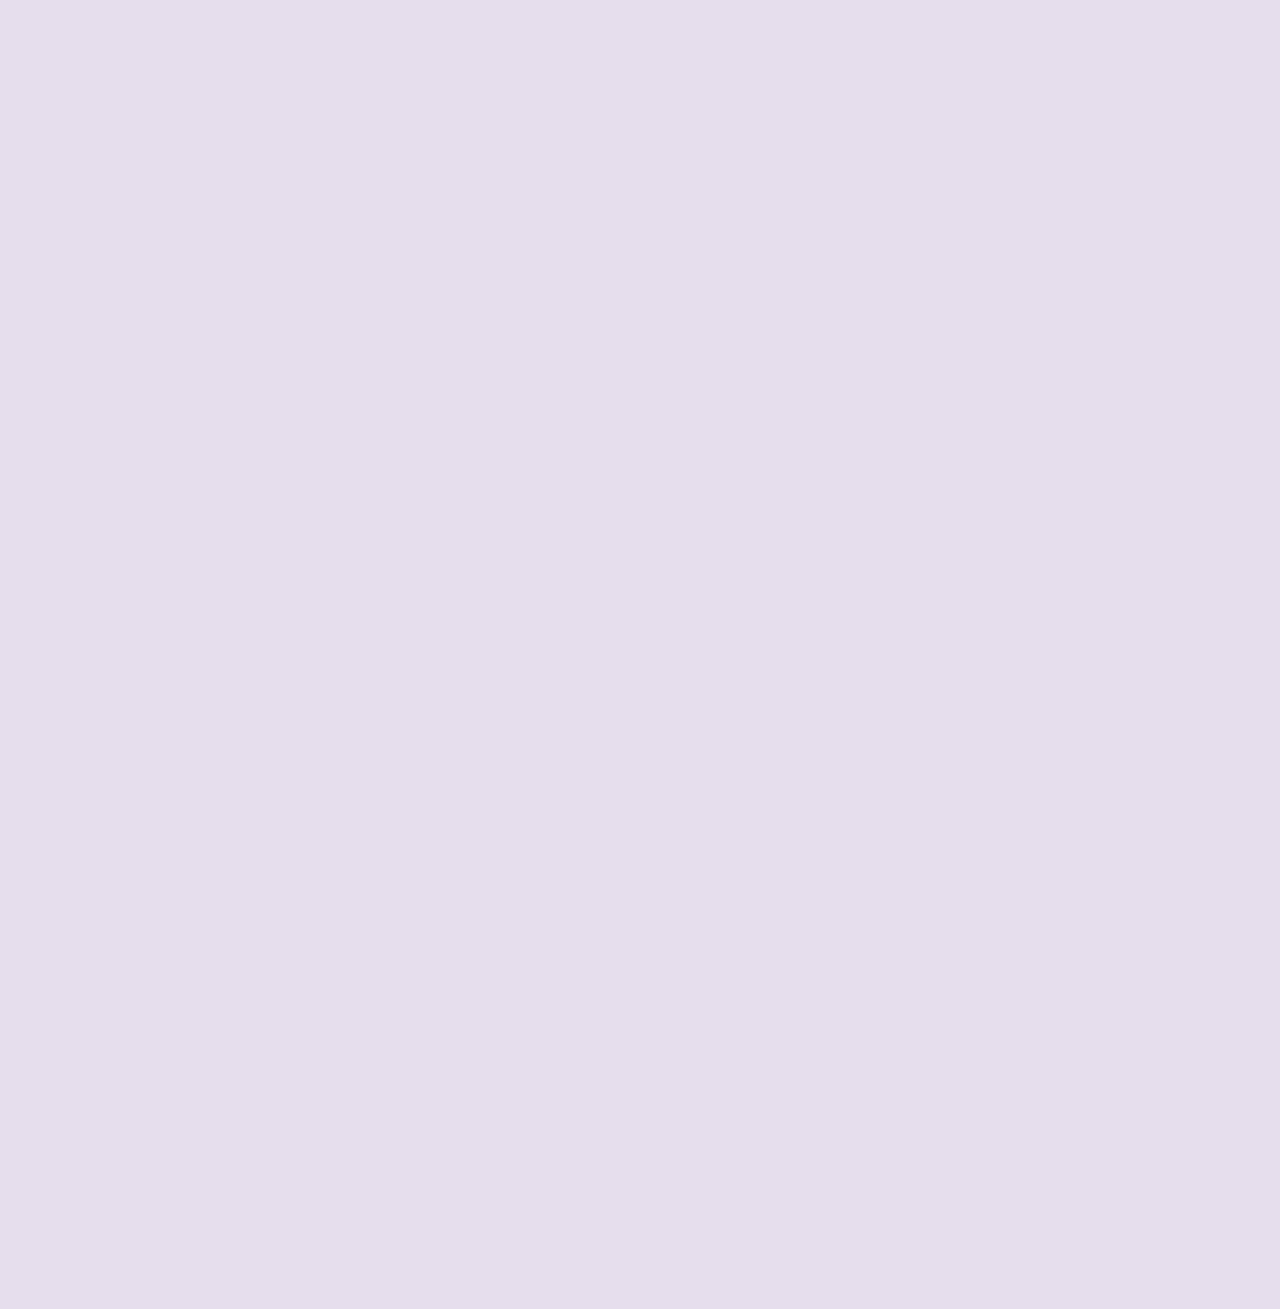
==== commit 52b7f2fa: "more testimonials and styling" ====
--- a/testimonials.html
+++ b/testimonials.html
@@ -44,7 +44,10 @@
     </div>
 
     <div id="about">
-        testimonials
+        <strong>testimonials</strong>
+        <br><br>
+        Although my <a id="a" href="https://www.wyzant.com/Tutors/codewithbrooke">Wyzant profile</a> is new, I have been teaching for the past 10 years. <br>
+        Here is a small selection of reviews & testimonials I've received.
     </div>
 
     <div id="list">
--- a/style.css
+++ b/style.css
@@ -48,6 +48,11 @@
     text-decoration: none;
 }
 
+#a {
+    color: var(--accentColor);
+    font-weight: bold;
+}
+
 #about {
     color: var(--accentColor);
     font-size: 1rem;
@@ -61,6 +66,7 @@
 }
 
 #list {
+    font-size: 0.9rem;
     max-width: 675px;
     width: auto;
     display: block;
